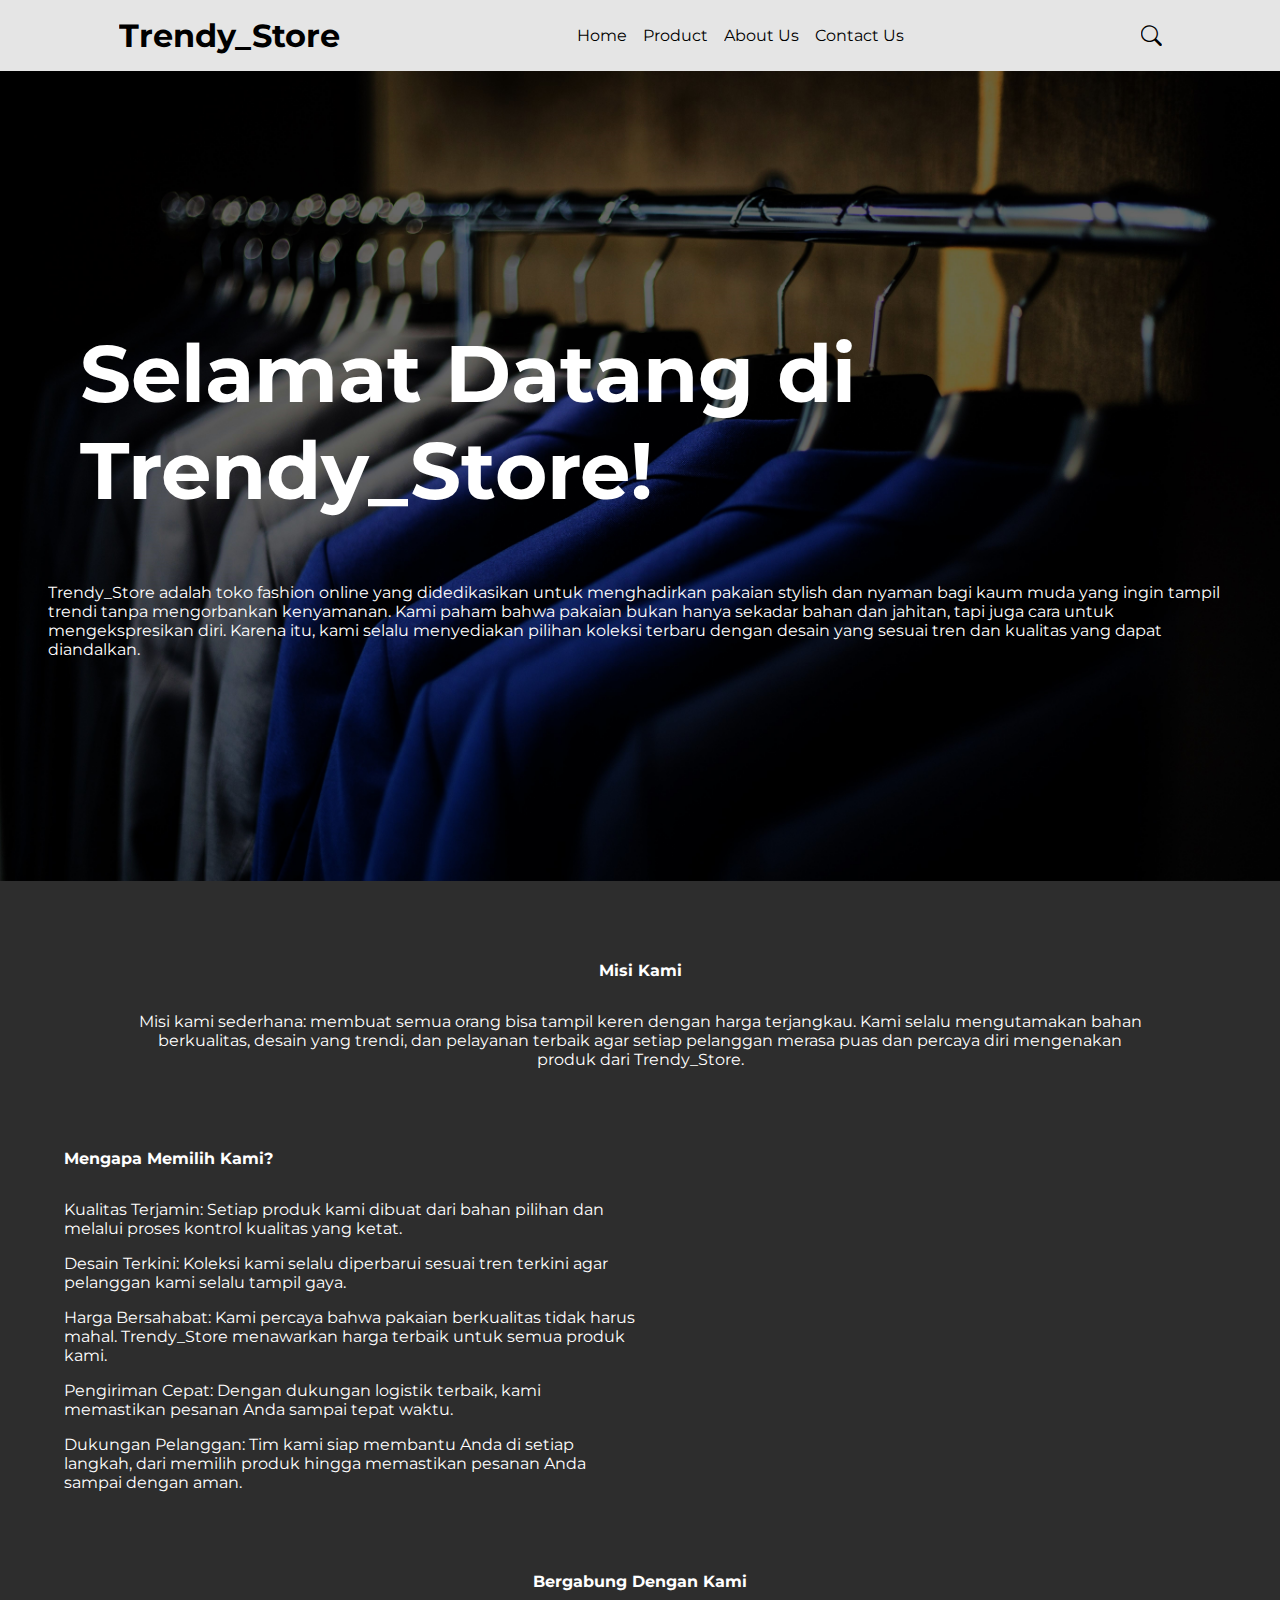
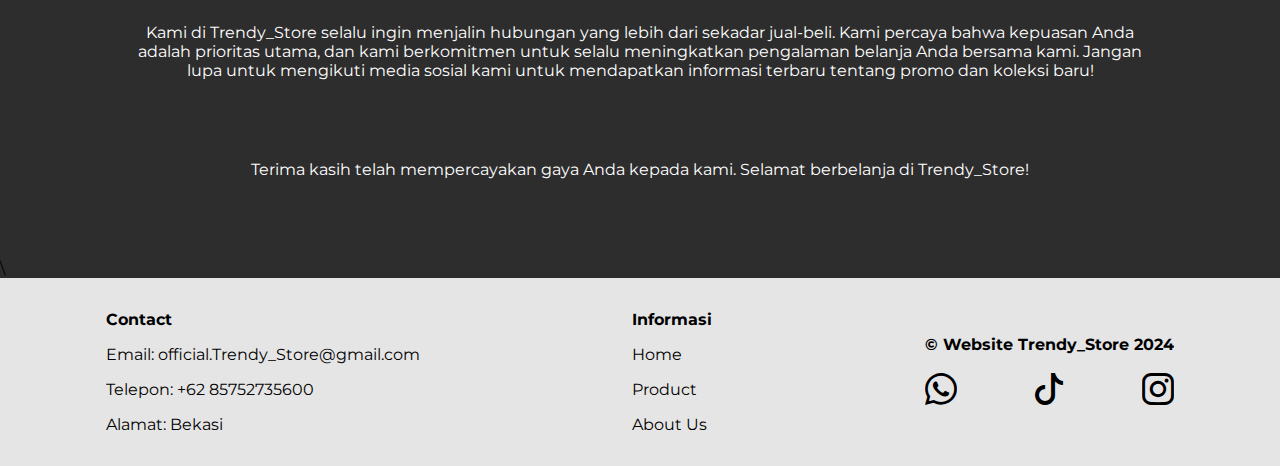
==== about.html @ a3e112e3 "first commit" ====
<!DOCTYPE html>
<html lang="en">
  <head>
    <meta charset="UTF-8" />
    <meta name="viewport" content="width=device-width, initial-scale=1.0" />
    <title>Trendy_Store</title>
    <link rel="icon" href="image/Background.jpg" type="image/jpg" />
    <!-- font -->
    <link rel="preconnect" href="https://fonts.googleapis.com" />
    <link rel="preconnect" href="https://fonts.gstatic.com" crossorigin />
    <link
      href="https://fonts.googleapis.com/css2?family=Montserrat:ital,wght@0,100..900;1,100..900&display=swap"
      rel="stylesheet"
    />

    <!-- icons -->
    <link
      rel="stylesheet"
      href="https://cdn.jsdelivr.net/npm/bootstrap-icons@1.8.1/font/bootstrap-icons.css"
    />

    <!-- css -->
    <link rel="stylesheet" href="style.css" />
  </head>
  <body>
    <header>
      <h1>Trendy_Store</h1>
      <nav class="navbar" id="navbar">
        <ul>
          <li><a class="hide-sidebar" href="index.html"> Home </a></li>
          <li><a class="hide-sidebar" href="product.html">Product</a></li>
          <li><a class="hide-sidebar" href="about.html"> About Us </a></li>
          <li><a class="hide-sidebar" href="#footer"> Contact Us</a></li>
        </ul>
      </nav>
      <div class="navbar-extra">
        <a href="#" class="search" id="search-button"
          ><i class="bi bi-search"></i
        ></a>
        <a href="#" id="list" class="list"><i class="bi bi-list"></i></a>
      </div>

      <!-- from search  -->
      <div class="form-search">
        <input
          type="search"
          id="search-box"
          class="search-box"
          placeholder="Search here..."
        />
        <label for="search-box"><i class="bi bi-search"></i></label>
      </div>
    </header>

    <!-- about -->
    <main id="about" class="about">
      <div class="container">
        <div class="tentangKami">
          <h3>Selamat Datang di Trendy_Store!</h3>
          <p>
            Trendy_Store adalah toko fashion online yang didedikasikan untuk
            menghadirkan pakaian stylish dan nyaman bagi kaum muda yang ingin
            tampil trendi tanpa mengorbankan kenyamanan. Kami paham bahwa
            pakaian bukan hanya sekadar bahan dan jahitan, tapi juga cara untuk
            mengekspresikan diri. Karena itu, kami selalu menyediakan pilihan
            koleksi terbaru dengan desain yang sesuai tren dan kualitas yang
            dapat diandalkan.
          </p>
        </div>
        <div class="section">
          <h4>Misi Kami</h4>
          <p>
            Misi kami sederhana: membuat semua orang bisa tampil keren dengan
            harga terjangkau. Kami selalu mengutamakan bahan berkualitas, desain
            yang trendi, dan pelayanan terbaik agar setiap pelanggan merasa puas
            dan percaya diri mengenakan produk dari Trendy_Store.
          </p>
        </div>
        <div class="section-Mengapa">
          <h4>Mengapa Memilih Kami?</h4>
          <ul>
            <li>
              Kualitas Terjamin: Setiap produk kami dibuat dari bahan pilihan
              dan melalui proses kontrol kualitas yang ketat.
            </li>
            <li>
              Desain Terkini: Koleksi kami selalu diperbarui sesuai tren terkini
              agar pelanggan kami selalu tampil gaya.
            </li>
            <li>
              Harga Bersahabat: Kami percaya bahwa pakaian berkualitas tidak
              harus mahal. Trendy_Store menawarkan harga terbaik untuk semua
              produk kami.
            </li>
            <li>
              Pengiriman Cepat: Dengan dukungan logistik terbaik, kami
              memastikan pesanan Anda sampai tepat waktu.
            </li>
            <li>
              Dukungan Pelanggan: Tim kami siap membantu Anda di setiap langkah,
              dari memilih produk hingga memastikan pesanan Anda sampai dengan
              aman.
            </li>
          </ul>
        </div>
        <div class="section">
          <h4>Bergabung Dengan Kami</h4>
          <p>
            Kami di Trendy_Store selalu ingin menjalin hubungan yang lebih dari
            sekadar jual-beli. Kami percaya bahwa kepuasan Anda adalah prioritas
            utama, dan kami berkomitmen untuk selalu meningkatkan pengalaman
            belanja Anda bersama kami. Jangan lupa untuk mengikuti media sosial
            kami untuk mendapatkan informasi terbaru tentang promo dan koleksi
            baru!
          </p>
        </div>
        <p class="section">
          Terima kasih telah mempercayakan gaya Anda kepada kami. Selamat
          berbelanja di Trendy_Store!
        </p>

        \
      </div>
    </main>

    <!-- footer -->
    <footer id="footer">
      <div class="footer1">
        <h4>Contact</h4>
        <ul>
          <li>Email: <a href="#">official.Trendy_Store@gmail.com</a></li>
          <li>Telepon: <a href="#">+62 85752735600</a></li>
          <li>Alamat: <a href="#">Bekasi</a></li>
        </ul>
      </div>
      <div class="footer1">
        <h4>Informasi</h4>
        <ul>
          <li><a href="index.html">Home</a></li>
          <li><a href="product.html">Product</a></li>
          <li><a href="about.html">About Us</a></li>
        </ul>
      </div>
      <div class="footer1">
        <h4>&copy; Website Trendy_Store 2024</h4>
        <ul class="sosialMedia">
          <li>
            <a
              href="https://wa.me/6285752735600?text=Hallo kak%20Saya Ingin bertanya tentang produk di Trendy_Store"
              target="_blank"
              ><i class="bi bi-whatsapp"></i
            ></a>
          </li>
          <li>
            <a href="#"><i class="bi bi-tiktok"></i></a>
          </li>
          <li>
            <a href="#" target="_blank"><i class="bi bi-instagram"></i></a>
          </li>
        </ul>
      </div>
    </footer>

    <script src="main.js"></script>
    <script src="index.js"></script>
  </body>
</html>
---- style.css ----
* {
  margin: 0;
  padding: 0;
  box-sizing: border-box;
  outline: none;
  border: none;
  scroll-behavior: smooth;
  overflow-x: hidden;
}

body {
  position: relative;
  font-family: "Montserrat", sans-serif;
  background-color: #2d2d2d;
  font-size: 1rem;
  overflow-x: hidden;
  width: 100%;
  overflow: hidden;
}

/* Setting */
ul {
  display: flex;
  gap: 1rem;
}

ul li {
  text-decoration: none;
  list-style-type: none;
}

a {
  color: #000;
  cursor: pointer;
  text-decoration: none;
}

a:hover {
  color: #ffc300;
}

main {
  margin: 2rem;
  display: flex;
  align-items: center;
  flex-wrap: wrap;
  justify-content: center;
}

article {
  width: 100%;
  margin: 2rem 0;
  padding-left: 2rem;
  justify-content: center;
  display: flex;
  flex-wrap: wrap;
  gap: 2rem;
}

button {
  cursor: pointer;
  color: #fff;
  background-color: #181c14;
  padding: 1rem 2rem;
  border-radius: 1rem;
  border: 2px black solid;
  align-items: center;
  text-align: center;
  width: auto;
  justify-content: center;
  font-size: 1.5rem;
}

button:hover {
  background-color: #ffc300;
}

/* header */
header {
  background-color: #e5e5e5;
  color: #000;
  display: flex;
  justify-content: space-around;
  align-items: center;
  padding: 1rem 0;
  width: 100%;
  top: 0;
  z-index: 999;
}

.navbar-extra {
  font-size: 1.3rem;
  display: flex;
  justify-content: center;
  gap: 1rem;
}

.navbar-extra .list {
  display: none;
}

/* form search  */
header .form-search {
  position: absolute;
  top: 4.3rem;
  right: 7%;
  height: 3rem;
  width: 30rem;
  background-color: #fff;
  display: flex;
  align-items: center;
  border: 2px solid #ffc300;
  transform: scaleY(0);
  transform-origin: top;
  transition: 0.3s;
}

header .form-search.active {
  transform: scale(1);
}

header .form-search .search-box {
  width: 100%;
  height: 100%;
  font-size: 1.2rem;
  padding: 0 1rem;
}

header .form-search label {
  cursor: pointer;
  font-size: 1.2rem;
  color: black;
  padding-right: 1rem;
}

/* Shopping Cart */
header .cart {
  position: relative;
  padding: 0 0.5rem;
}

header .cart .quantity-badge {
  display: inline-block;
  padding: 1px;
  font-size: 0.8rem;
  top: 0;
  right: 0px;
  position: absolute;
  background-color: red;
  border-radius: 20px 20px;
}

header .shoppingCart {
  background-color: #fff;
  position: absolute;
  height: 36.8rem;
  width: 40%;
  top: 4.4rem;
  border: 1px solid black;
  color: black;
  transform: scaleY(0);
  transform-origin: top;
  transition: 0.5s;
  font-size: 1rem;
  padding: 0 1rem;
  left: 30%;
}

header .shoppingCart.active {
  transform: scaleY(1);
}

header .shoppingCart img {
  width: 3rem;
  border: 1px solid black;
  border-radius: 50%;
}

header .cart-item {
  display: flex;
  position: relative;
  gap: 2rem;
  align-items: center;
  border-bottom: 1px solid black;
  padding-bottom: 0.5rem;
  padding-top: 1rem;
}

header .item-detail {
  display: flex;
  flex-direction: column;
  gap: 0.5rem;
}

header .shoppingCart .item-price {
  font-size: 1rem;
}

header .shoppingCart button {
  padding: 0.3rem;
  font-size: 0.8rem;
  border-radius: 0.3rem 0.5rem;
  margin: 0 0.3rem;
  font-weight: bold;
}

header .shoppingCart h5 {
  font-size: 1.5rem;
  margin-top: 1rem;
  text-align: center;
}

/* Checkout Form */
.form-container {
  width: 100%;
  display: flex;
  justify-content: center;
  border-top: 1px dashed black;
  margin-top: 1rem;
  padding: 1rem;
}

.form-container h6 {
  font-size: 1rem;
  text-align: center;
}

.form-container form {
  width: 100%;
  text-align: center;
}

.form-container label {
  display: flex;
  justify-content: space-around;
  align-items: center;
  margin: 1rem 0;
}

.form-container span {
  text-align: right;
}

.form-container input {
  background-color: #ddd;
  padding: 5px;
  font-size: 1rem;
  width: 70%;
}

.form-container .checkout-button {
  padding: 6px 14px;
  background-color: royalblue;
  color: white;
  font-weight: bold;
  font-size: 1rem;
  border-radius: 20px;
  margin: 1rem auto;
  cursor: pointer;
}

.form-container .checkout-button.disabled {
  background-color: #999;
  cursor: not-allowed;
}

/* home */
.home {
  background-image: url(./image/Background.jpg);
  background-repeat: no-repeat;
  background-size: cover;
  margin: 0;
  height: 90vh;
  width: 100%;
}

.home article {
  justify-content: left;
}

.home h2 {
  color: #fff;
  font-size: 2.5rem;
}

h3 {
  font-size: 3rem;
  padding: 2rem;
}

.home h1 {
  font-size: 8rem;
}

/* product category */
.productCategory {
  flex-direction: row;
}

.productCategory h3 {
  color: #fff;
}

.productCategory a {
  overflow: hidden;
}

.productCard h4 {
  font-size: 3rem;
  color: #fff;
}

.productCategory .container {
  display: flex;
  align-items: center;
  flex-wrap: wrap;
  justify-content: center;
  gap: 2rem;
}

.productCard {
  background-image: url(./image/Background.jpg);
  background-repeat: no-repeat;
  background-size: cover;
  box-shadow: 4px 4px 20px rgba(0, 0, 0, 0.1);
  transition: box-shadow 0.3s ease;
  border: 1px solid #000;
  width: 20rem;
  height: 25rem;
  background-color: #b4b2b2;
  transition: transform 0.3s ease;
  transform-origin: center;
  overflow: hidden;
  align-items: center;
  justify-content: center;
  display: flex;
  filter: brightness(0.9);
}

.productCard:hover {
  background-color: #fff;
  box-shadow: 6px 6px 25px rgba(0, 0, 0, 0.2);
  transform: scale(1.05);
  filter: brightness(1.1);
}

.productCard img {
  max-width: 100%;
  width: 20rem;
  height: auto;
}

.productCategory a {
  color: black;
}

/* testimoni */
.testimoni h3 {
  color: #fff;
}

.testimoni h4 {
  padding-bottom: 1rem;
  color: #fff;
}

.testimoni p {
  color: #fff;
}

.testimoniCard {
  display: flex;
  flex-direction: column;
  gap: 1rem;
  width: 20rem;
}

/* footer */
footer {
  background-color: #e5e5e5;
  color: #000;
  padding: 2rem 1rem;
  gap: 2rem;
  display: flex;
  flex-wrap: wrap;
  justify-content: space-around;
  align-items: center;
  box-shadow: 4px 4px 10px rgba(0, 0, 0, 0.2);
  bottom: 0;
  left: 0;
}

footer ul {
  flex-direction: column;
  text-align: left;
}

footer h4 {
  padding-bottom: 1rem;
}

.sosialMedia {
  flex-direction: row;
  justify-content: space-between;
}

.sosialMedia i {
  width: 20%;
  font-size: 2rem;
}

/* product All*/
.productAll {
  display: flex;
  flex-direction: column;
}

.productAll .container {
  display: flex;
  align-items: center;
  flex-wrap: wrap;
  justify-content: center;
  gap: 2rem;
}

.productAll h3 {
  color: #fff;
}

.cardProduct {
  background-color: #e5e5e5;
  display: flex;
  gap: 1rem;
  align-items: center;
  width: 18rem;
  padding: 0.5rem 1rem;
  border: 1px solid black;
}

.cardProduct img {
  border: 1px solid black;
  max-width: 100%;
  width: 16rem;
  height: auto;
}

.cardProduct h4 {
  width: 15rem;
}

.infoProduct {
  display: flex;
  flex-direction: column;
  gap: 0.5rem;
}

.productAll .clickButton {
  display: flex;
  gap: 1rem;
  width: 100%;
}

.productAll .buttonCart {
  padding: 0.5rem;
  width: 100%;
}

/* detail Product  */
.detailProduct {
  position: fixed;
  background-color: rgba(0, 0, 0, 0.6);
  display: none;
  top: 0;
  left: 0;
  width: 100%;
  height: 100%;
  overflow: auto;
  color: black;
  animation: animasiDetail 0.5s;
}

@keyframes animasiDetail {
  from {
    top: -300px;
    opacity: 0;
  }
  to {
    top: 0;
    opacity: 1;
  }
}

.detailProduct .productContainer {
  background-color: #fff;
  margin: 15% auto;
  position: relative;
  border: 1px solid black;
  width: 85%;
  color: black;
  display: flex;
  flex-wrap: nowrap;
}

.detailProduct .cart-item {
  display: flex;
  flex-wrap: nowrap;
  margin: 0;
  gap: 1rem;
  padding: 1rem;
  align-items: center;
}

.detailProduct .item-detail {
  display: flex;
  flex-direction: column;
  gap: 0.5rem;
  width: 70%;
}

.detailProduct .deleteDetail {
  color: black;
  font-size: 2rem;
  position: absolute;
  right: 1rem;
}

.detailProduct h4 {
  font-size: 2rem;
}

.detailProduct p {
  line-height: 1.4rem;
  font-size: 0.8rem;
}

.detailProduct span {
  text-decoration: underline;
  font-weight: bold;
}

.detailProduct .cartIcon {
  background-color: #333;
  height: 2.5rem;
  border: 1px solid black;
  width: 10rem;
  border-radius: 5%;
  display: flex;
  align-items: center;
  justify-content: center;
  transition: 0.3s;
}

.detailProduct .cartIcon:hover {
  background-color: #ffc300;
  box-shadow: 4px 4px 4px rgba(0, 0, 0, 0.6);
}

.detailProduct .cartIcon a {
  color: #fff;
}

/* about Us */
.about {
  margin: 0;
}

.about .container {
  display: flex;
  flex-direction: column;
  gap: 5rem;
  width: 100%;
  justify-content: center;
}

#about h3 {
  font-size: 5rem;
  color: #fff;
}

#about h4 {
  color: #fff;
}

#about p {
  color: #fff;
}

.about .tentangKami {
  background-image: url(./image/background_about.jpg);
  background-repeat: no-repeat;
  background-size: cover;
  height: 90vh;
  width: 100%;
  margin: 0;
  top: 0;
  display: flex;
  flex-direction: column;
  gap: 2rem;
  padding: 3rem;
  justify-content: center;
}

.about .container ul {
  display: flex;
  flex-direction: column;
  width: 50%;
}

.about .container ul li {
  color: #fff;
}

.about .container .section {
  display: flex;
  flex-direction: column;
  align-items: center;
  width: 100%;
  justify-content: center;
  gap: 2rem;
}

.about .container .section p {
  width: 80%;
  text-align: center;
}

.about .container .section-Mengapa {
  display: flex;
  flex-direction: column;
  gap: 2rem;
  padding: 0rem 4rem;
}

/* Media Query */

/* Laptop */

@media only screen and(max-width: 1366px) {
  html {
    font-size: 75%;
  }
}

/* Tablet */
@media only screen and (max-width: 768px) {
  html {
    font-size: 75%;
  }

  header {
    justify-content: space-between;
    padding: 1rem 2rem;
  }

  .navbar-extra {
    font-size: 1.5rem;
    align-items: center;
  }

  .navbar-extra .list {
    display: inline-block;
    font-size: 2rem;
  }

  .navbar {
    position: absolute;
    top: 4.5rem;
    height: 100vh;
    right: 0;
    background-color: #fff;
    transition: 0.5s;
    border: 1px solid black;
    width: 30rem;
    transform: scalex(0);
    transform-origin: right;
  }

  .navbar.active {
    transform: scale(1);
  }

  .navbar ul {
    flex-direction: column;
    margin: 2rem;
    gap: 2rem;
  }

  .navbar a {
    color: black;
    font-size: 1.3rem;
  }

  .navbar a:hover {
    color: #ffc300;
  }

  .home h1 {
    text-align: center;
  }

  .productCard {
    text-align: center;
    width: 25rem;
  }

  .productCard img {
    width: 20rem;
  }

  /* form-search */
  header .form-search {
    top: 4.5rem;
    height: 4rem;
    width: 35rem;
  }

  /* ShoppingCart */
  header .shoppingCart {
    top: 4.5rem;
    height: auto;
    width: 80%;
    left: 10%;
  }

  .about .container ul {
    width: 100%;
  }

  /* detaiProduct */
  .detailProduct .productContainer {
    height: 100%;
    overflow: hidden;
    width: 70%;
    margin: 20% auto;
  }

  .detailProduct .cart-item {
    flex-wrap: wrap;
    justify-content: center;
    gap: 0rem;
    padding: 0;
  }

  .detailProduct .item-detail {
    font-size: 1.4rem;
    gap: 3rem;
    width: 100%;
    padding: 0 1rem;
    gap: 1rem;
  }

  .detailProduct p {
    font-size: 1rem;
  }

  .detailProduct .cartIcon {
    height: 3rem;
    width: 14rem;
  }

  footer {
    padding: 5rem;
    background-color: #e5e5e5;
  }
}

/* Mobile Phone */
@media only screen and (max-width: 450px) {
  html {
    font-size: 75%;
  }

  .home h1 {
    font-size: 5rem;
    text-align: center;
  }

  .home article {
    text-align: center;
    padding: 0;
  }

  .navbar {
    width: 20rem;
  }

  .productCategory h3 {
    text-align: center;
  }

  .productCard {
    padding: 10px;
    width: 20rem;
  }

  .productCard img {
    width: 20rem;
  }

  /* testimoni */

  .testimoniCard {
    width: 30rem;
  }

  /* form-search */
  header .form-search {
    height: 4rem;
    width: 25rem;
    right: 0;
    left: 0;
    margin: 0 auto;
  }

  /* shoppingCart */
  header .shoppingCart {
    width: 90%;
    left: 5%;
    height: auto;
    right: 5%;
  }

  
  /* footer */
  footer {
    padding: 2rem;
  }

  /* about us */
  .about .tentangKami{
    padding: 2rem;
  }

  #about h3{
    font-size: 3rem;
  }

  .about p {
    width: 100%;
    font-size: 1.2rem;
    text-align: center;
  }
  /* detailProduct */
  .detailProduct {
    flex-direction: column;
  }
  
  .detailProduct .productContainer {
    width: 90%;
    height: auto;
    margin: 20% auto;
    padding: 1rem 0;
  }
\
}
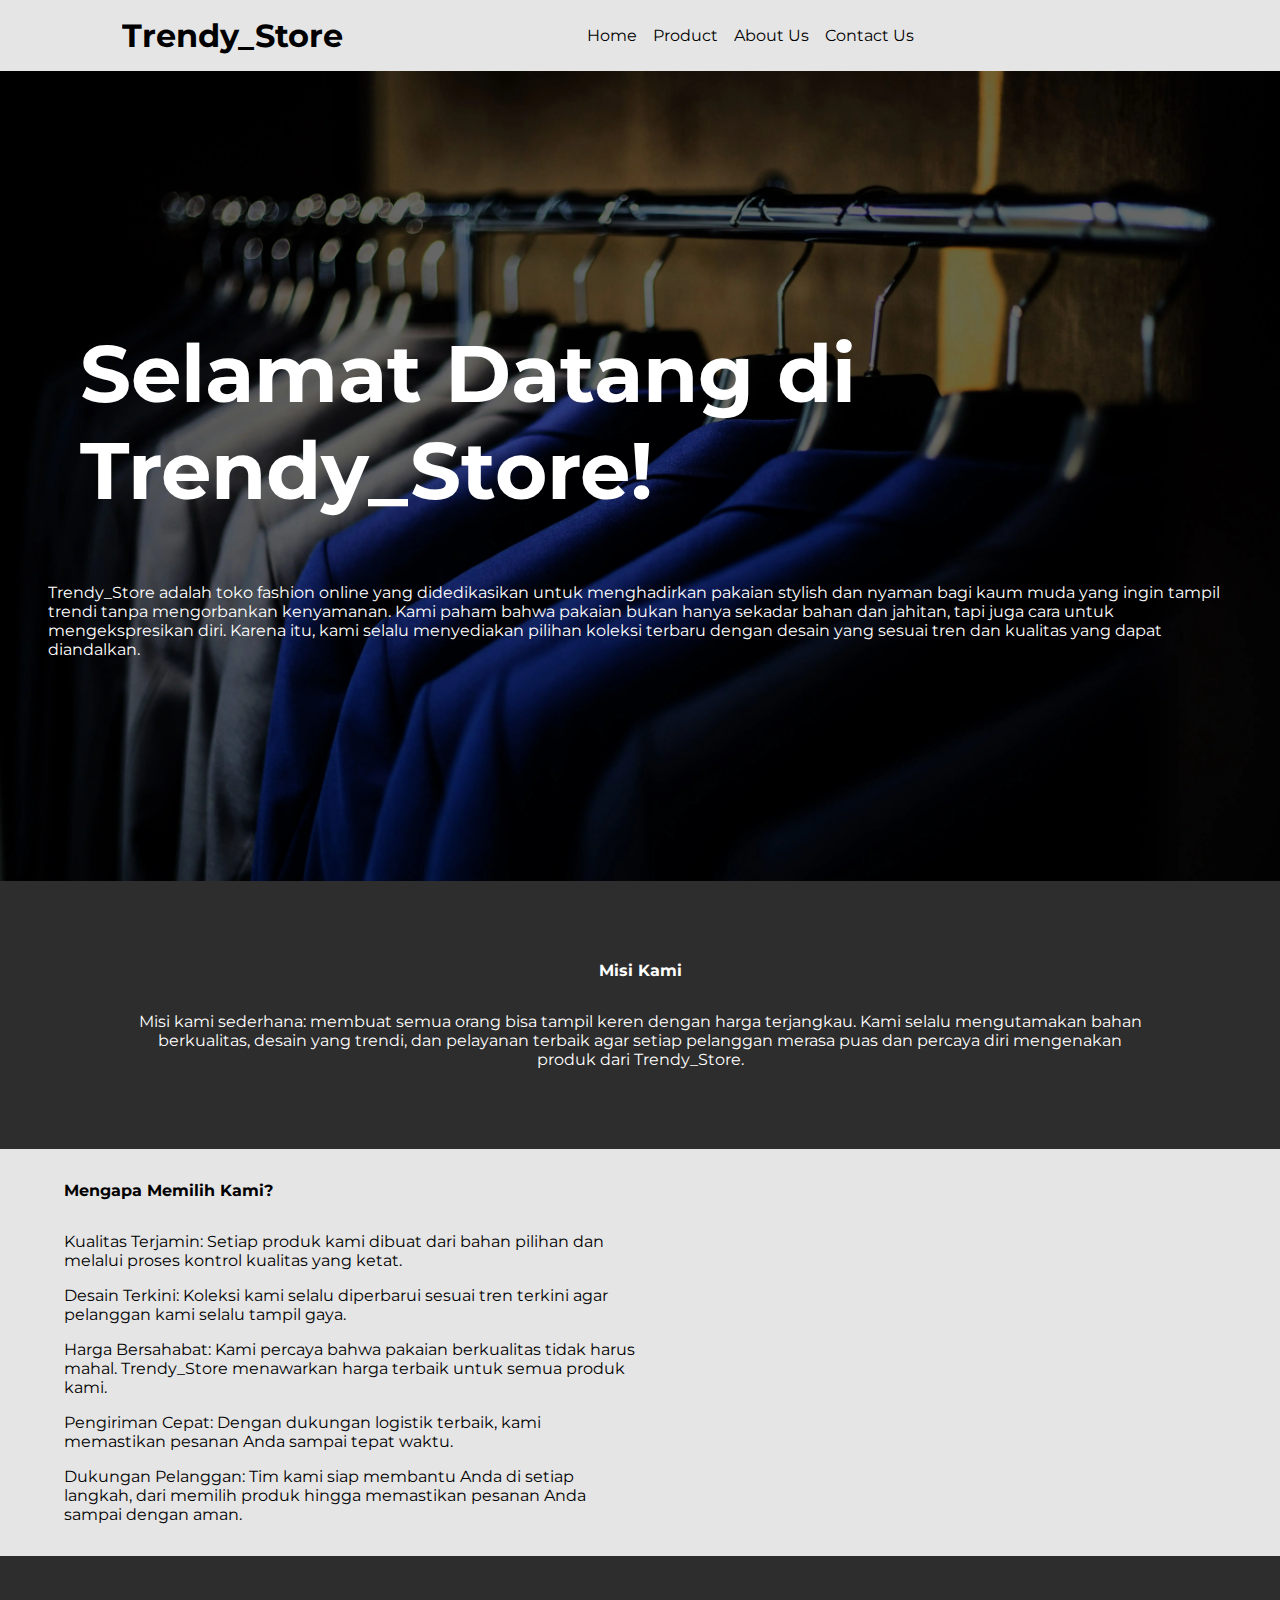
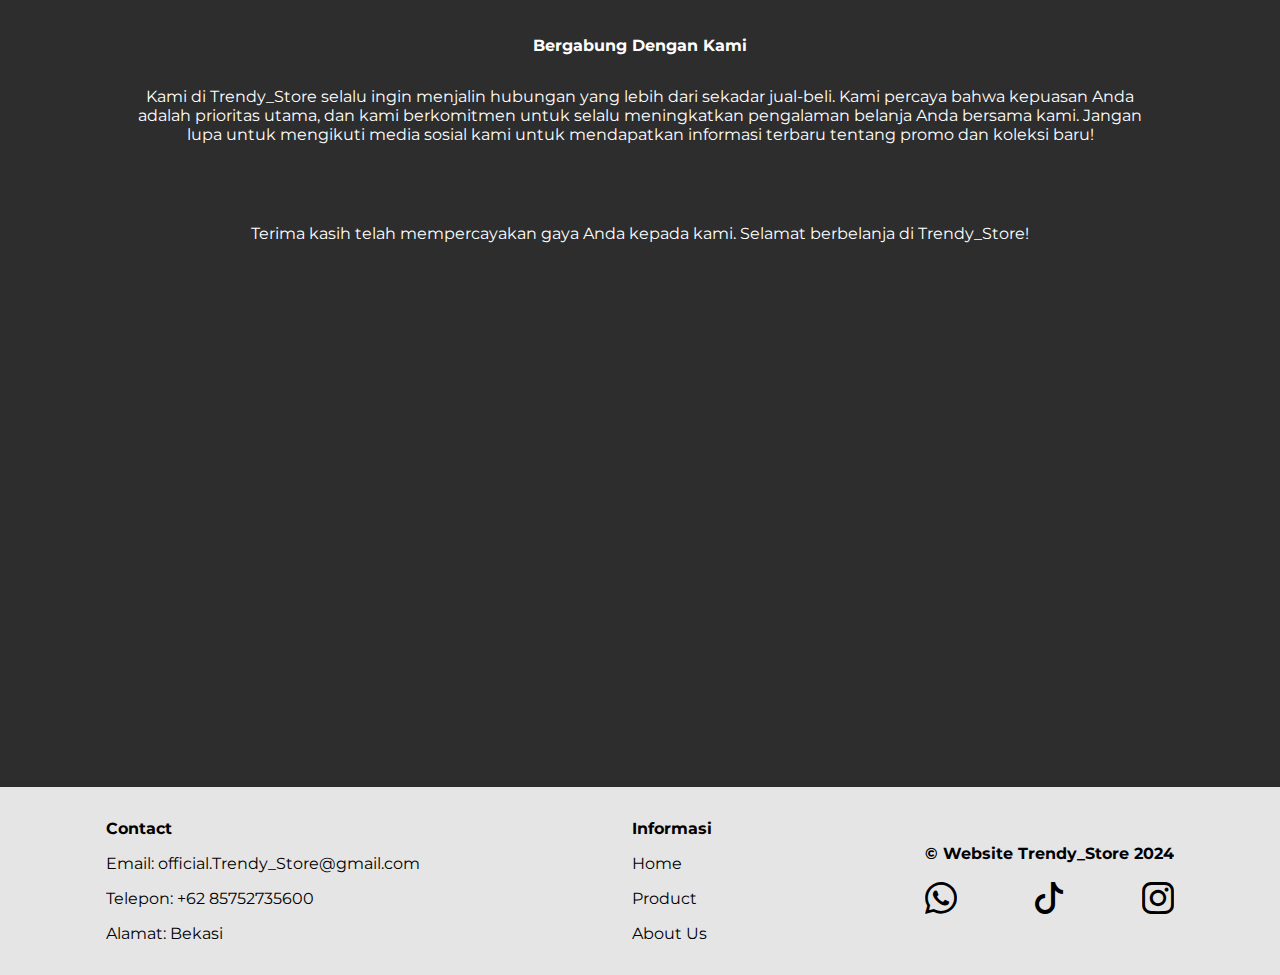
==== commit 314f9eb0: "update" ====
--- a/about.html
+++ b/about.html
@@ -34,21 +34,7 @@
         </ul>
       </nav>
       <div class="navbar-extra">
-        <a href="#" class="search" id="search-button"
-          ><i class="bi bi-search"></i
-        ></a>
         <a href="#" id="list" class="list"><i class="bi bi-list"></i></a>
-      </div>
-
-      <!-- from search  -->
-      <div class="form-search">
-        <input
-          type="search"
-          id="search-box"
-          class="search-box"
-          placeholder="Search here..."
-        />
-        <label for="search-box"><i class="bi bi-search"></i></label>
       </div>
     </header>
 
@@ -119,7 +105,9 @@
           berbelanja di Trendy_Store!
         </p>
 
-        \
+        <main class="map">
+          <iframe style="height: 400px; width: 100%" src="https://www.google.com/maps/embed?pb=!1m18!1m12!1m3!1d3434.2909650238557!2d107.06075307429904!3d-6.234871761055113!2m3!1f0!2f0!3f0!3m2!1i1024!2i768!4f13.1!3m3!1m2!1s0x2e698f2419cf2083%3A0xcada4f2e6f48823!2sGraha%20Prima%20Baru!5e1!3m2!1sid!2sid!4v1734772545739!5m2!1sid!2sid" width="600" height="450" style="border:0;" allowfullscreen="" loading="lazy" referrerpolicy="no-referrer-when-downgrade"></iframe>
+        </main>
       </div>
     </main>
 
--- a/style.css
+++ b/style.css
@@ -50,7 +50,7 @@
 article {
   width: 100%;
   margin: 2rem 0;
-  padding-left: 2rem;
+  padding: 2rem;
   justify-content: center;
   display: flex;
   flex-wrap: wrap;
@@ -274,13 +274,32 @@
   width: 100%;
 }
 
-.home article {
+
+.home article{
+  padding: 0 4rem;
   justify-content: left;
 }
 
+@keyframes slide-in{
+  0%{
+    transform: translateX(-50%);
+    opacity: 0;
+  }
+  100%{
+    transform: translateX(0);
+    opacity: 1;
+  }
+}
+
 .home h2 {
   color: #fff;
-  font-size: 2.5rem;
+  font-size: 4rem;
+  text-shadow:2px 8px 8px rgba(0, 0, 0, 0.9);
+  animation: slide-in 2s ease-in-out;
+}
+
+.home span{
+  color:#ffc300;
 }
 
 h3 {
@@ -308,6 +327,7 @@
 .productCard h4 {
   font-size: 3rem;
   color: #fff;
+  text-align: center;
 }
 
 .productCategory .container {
@@ -416,15 +436,34 @@
 }
 
 .productAll .container {
-  display: flex;
+  display: flex;  
   align-items: center;
   flex-wrap: wrap;
   justify-content: center;
   gap: 2rem;
+  margin-top: 2rem;
 }
 
 .productAll h3 {
   color: #fff;
+}
+
+.productAll .buttonDiskon{
+  background-color: #fff;
+}
+
+.productAll .buttonDiskon:hover{
+  background-color: #ffc300;
+}
+
+.productAll .buttonDiskon a{
+  color:#000;
+}
+
+.productAll .no-product{
+  font-size: 1rem;
+  color: #fff;
+  margin: 5rem;
 }
 
 .cardProduct {
@@ -435,6 +474,13 @@
   width: 18rem;
   padding: 0.5rem 1rem;
   border: 1px solid black;
+  box-shadow: 0 2px 10px rgba(0, 0, 0, 0.1);
+  transition: all 0.3s ease-in-out;
+}
+
+.cardProduct:hover{
+  box-shadow: 0 4px 20px rgba(0, 0, 0, 0.2);
+  transform: translateY(-5px);
 }
 
 .cardProduct img {
@@ -463,6 +509,16 @@
 .productAll .buttonCart {
   padding: 0.5rem;
   width: 100%;
+}
+
+/* sale */
+.productAll .price{
+  display: flex;
+  gap: 1rem;
+}
+
+.productAll .price .price-old{
+  text-decoration: line-through;
 }
 
 /* detail Product  */
@@ -575,9 +631,10 @@
 #about h3 {
   font-size: 5rem;
   color: #fff;
-}
-
-#about h4 {
+  animation: slide-in 2s ease-in-out;
+}
+
+.about h4 {
   color: #fff;
 }
 
@@ -586,7 +643,7 @@
 }
 
 .about .tentangKami {
-  background-image: url(./image/background_about.jpg);
+  background-image: url(./image/background_about.webp);
   background-repeat: no-repeat;
   background-size: cover;
   height: 90vh;
@@ -625,16 +682,24 @@
 }
 
 .about .container .section-Mengapa {
+  background-color: #e5e5e5;
   display: flex;
   flex-direction: column;
   gap: 2rem;
-  padding: 0rem 4rem;
+  padding: 2rem 4rem;
+}
+
+.about .container .section-Mengapa h4{
+  color: #000;
+}
+
+.about .container .section-Mengapa li{
+  color: #000;
 }
 
 /* Media Query */
 
 /* Laptop */
-
 @media only screen and(max-width: 1366px) {
   html {
     font-size: 75%;
@@ -649,7 +714,7 @@
 
   header {
     justify-content: space-between;
-    padding: 1rem 2rem;
+    padding: 2rem 2rem;
   }
 
   .navbar-extra {
@@ -664,7 +729,7 @@
 
   .navbar {
     position: absolute;
-    top: 4.5rem;
+    top: 6.5rem;
     height: 100vh;
     right: 0;
     background-color: #fff;
@@ -694,8 +759,18 @@
     color: #ffc300;
   }
 
-  .home h1 {
-    text-align: center;
+  .home h2 {
+    font-size: 2.5rem;
+  }
+
+  .home button{
+    width: 20rem;
+    height: 5rem;
+  }
+
+  .productCategory .container {
+    justify-content: center;
+    gap: 5rem;
   }
 
   .productCard {
@@ -707,16 +782,23 @@
     width: 20rem;
   }
 
+  /* testimoni */
+  .testimoni article{
+    padding: 0;
+    margin: 0;
+    gap: 3rem;
+  }
+
   /* form-search */
   header .form-search {
-    top: 4.5rem;
+    top: 6.5rem;
     height: 4rem;
     width: 35rem;
   }
 
   /* ShoppingCart */
   header .shoppingCart {
-    top: 4.5rem;
+    top: 6.5rem;
     height: auto;
     width: 80%;
     left: 10%;
@@ -767,16 +849,14 @@
 /* Mobile Phone */
 @media only screen and (max-width: 450px) {
   html {
-    font-size: 75%;
-  }
-
-  .home h1 {
-    font-size: 5rem;
-    text-align: center;
+    font-size: 60%;
+  }
+
+  .home h2 {
+    padding: 0 2rem;
   }
 
   .home article {
-    text-align: center;
     padding: 0;
   }
 
@@ -786,6 +866,7 @@
 
   .productCategory h3 {
     text-align: center;
+    font-size: 2.5rem;
   }
 
   .productCard {
@@ -798,6 +879,10 @@
   }
 
   /* testimoni */
+
+  .testimoni h3{
+    font-size: 2.5rem;
+  }
 
   .testimoniCard {
     width: 30rem;
@@ -820,6 +905,11 @@
     right: 5%;
   }
 
+  /* map */
+  .map{
+    height: 300px;
+  }
+
   
   /* footer */
   footer {
@@ -851,5 +941,10 @@
     margin: 20% auto;
     padding: 1rem 0;
   }
-\
-}
+  /* productAll */
+  .productAll .no-product{
+    font-size: 1rem;
+    color: #fff;
+    margin: 15rem 2rem;
+  }
+}
